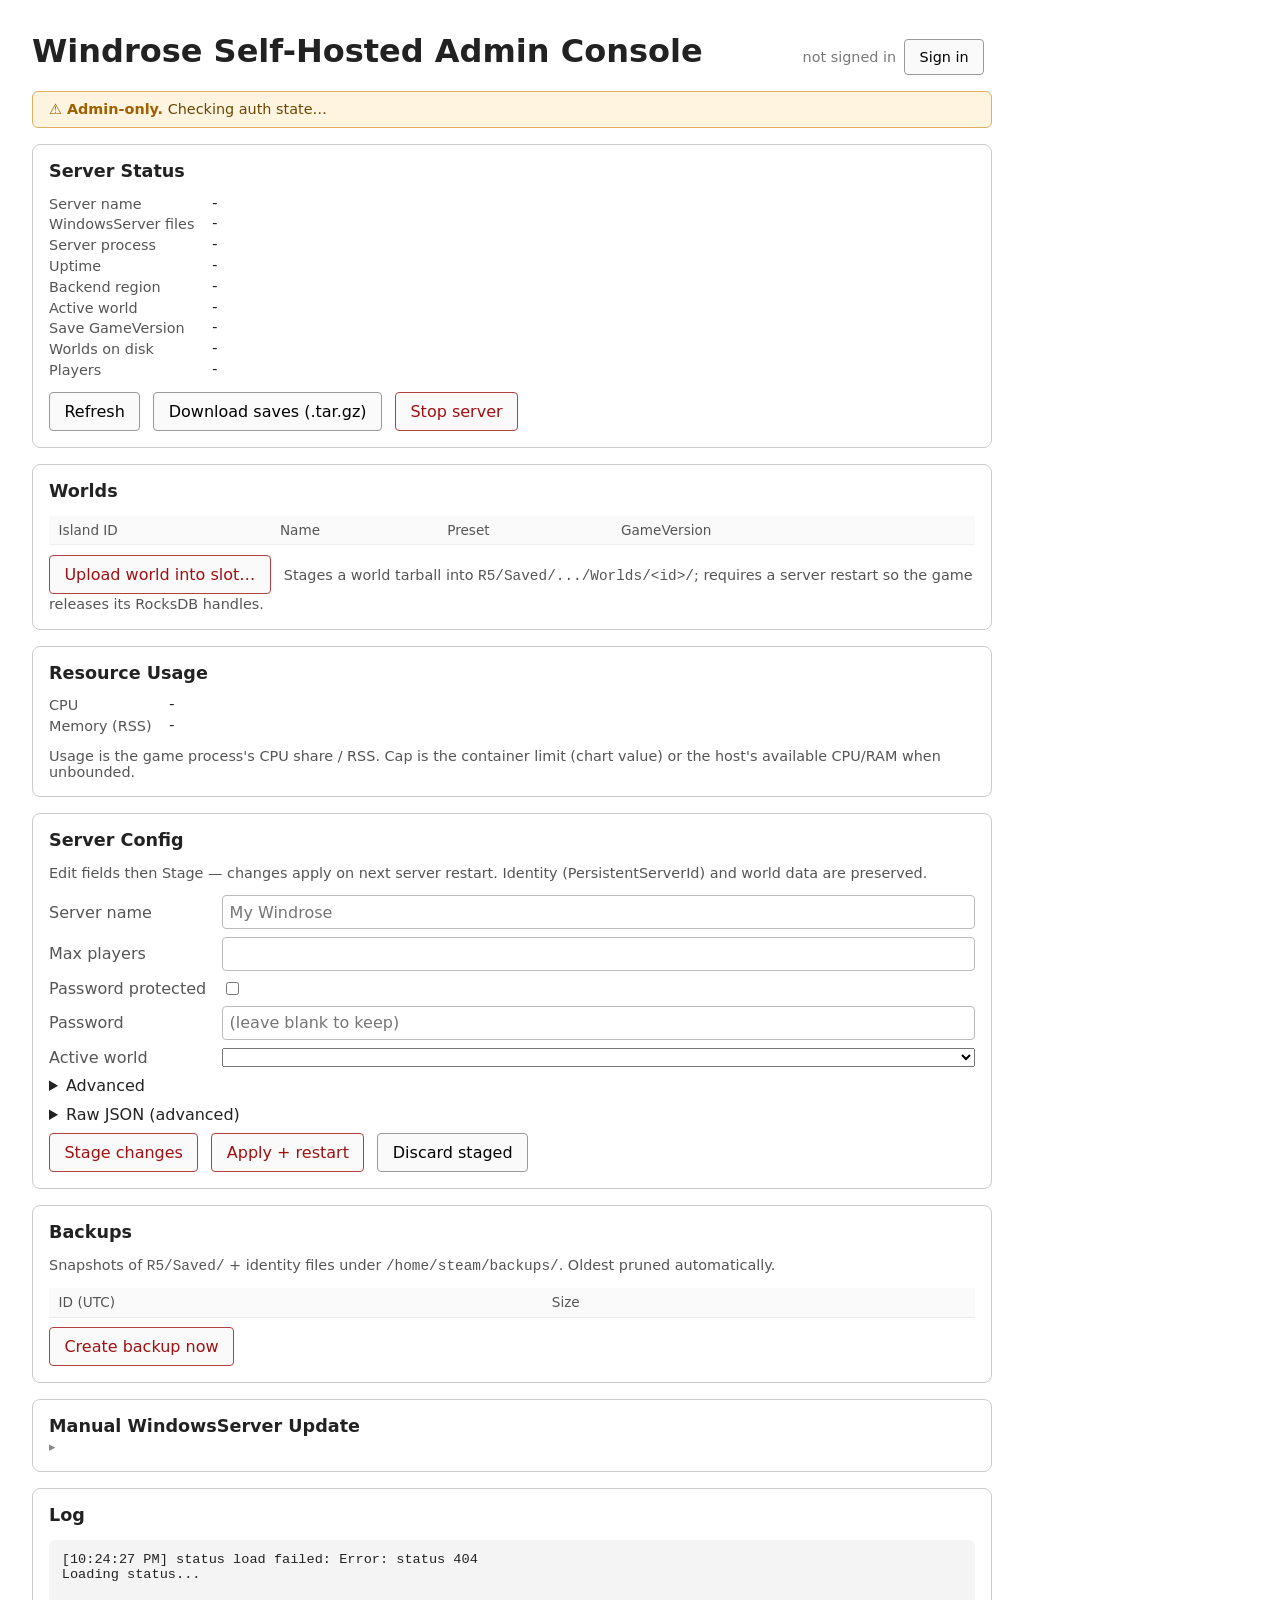
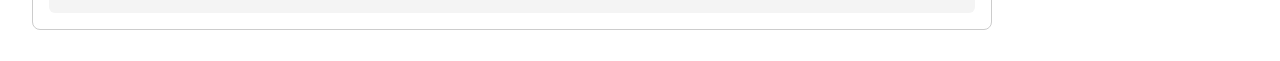
==== image/ui/index.html @ ce3bf8a3 "Initial commit: Windrose self-hosted deployment bundle Community deployment bundle for running the W" ====
<!doctype html>
<html lang="en">
  <head>
    <meta charset="utf-8">
    <meta name="viewport" content="width=device-width, initial-scale=1">
    <title>Windrose Self-Hosted Admin Console</title>
    <link rel="stylesheet" href="app.css">
  </head>
  <body>
    <div class="header-row">
      <h1>Windrose Self-Hosted Admin Console <span id="destructiveTag" class="tag locked hidden">read-only</span></h1>
      <div id="authBox" class="auth-box">
        <span id="authState" class="muted">not signed in</span>
        <button id="signInBtn" type="button">Sign in</button>
        <button id="signOutBtn" type="button" class="hidden">Sign out</button>
      </div>
    </div>

    <div id="signInCard" class="card hidden">
      <h2>Sign in</h2>
      <p class="muted">Admin features (config editor, backups, world edits, manual upload, stop server) unlock after a successful sign-in. Leave the username blank; only the password is checked.</p>
      <div class="form-grid">
        <label for="signInPassword">Password</label>
        <div class="field">
          <input id="signInPassword" type="password" autocomplete="current-password">
        </div>
      </div>
      <div class="row">
        <button id="signInSubmit" type="button">Sign in</button>
        <button id="signInCancel" type="button">Cancel</button>
      </div>
      <div id="signInError" class="warn-inline row hidden"></div>
    </div>
    <div id="adminBanner" class="admin-banner">
      <strong id="adminBannerLead">⚠ Admin-only.</strong> <span id="adminBannerText">Checking auth state…</span>
    </div>

    <!-- Invite — top priority once available -->
    <div id="infoCard" class="card hidden">
      <h2>Invite</h2>
      <p>Share this invite code with players. They enter it in the Windrose client to join.</p>
      <div class="row">
        <span id="inviteCode" class="invite-code">...</span>
        <button id="copyInviteBtn" type="button">Copy</button>
      </div>
      <div class="row muted" id="passwordNote"></div>
    </div>

    <!-- Server stats + players -->
    <div class="card">
      <h2>Server Status</h2>
      <dl class="kv">
        <dt>Server name</dt><dd id="kvServerName">-</dd>
        <dt>WindowsServer files</dt><dd id="kvFiles">-</dd>
        <dt>Server process</dt><dd id="kvServer">-</dd>
        <dt>Uptime</dt><dd id="kvUptime">-</dd>
        <dt>Backend region</dt><dd id="kvBackendRegion">-</dd>
        <dt>Active world</dt><dd id="kvWorldId">-</dd>
        <dt>Save GameVersion</dt><dd id="kvSaveVersion">-</dd>
        <dt>Worlds on disk</dt><dd id="kvWorldCount">-</dd>
        <dt>Players</dt><dd id="kvPlayers">-</dd>
      </dl>
      <div class="row">
        <button id="refreshBtn" type="button">Refresh</button>
        <button id="downloadSavesBtn" type="button">Download saves (.tar.gz)</button>
        <button id="stopServerBtn" class="danger" type="button">Stop server</button>
      </div>
    </div>

    <div id="playersCard" class="card hidden">
      <h2>Players</h2>
      <div id="playersEmpty" class="empty-note hidden">No one is currently connected.</div>
      <table id="playersTable">
        <thead><tr><th>#</th><th>Name</th><th>State</th><th>In game</th><th>AccountId</th></tr></thead>
        <tbody id="playersBody"></tbody>
      </table>
    </div>

    <div class="card admin-only">
      <h2>Worlds</h2>
      <div id="worldsEmpty" class="empty-note hidden">No worlds found on disk.</div>
      <table id="worldsTable">
        <thead><tr><th>Island ID</th><th>Name</th><th>Preset</th><th>GameVersion</th><th></th></tr></thead>
        <tbody id="worldsBody"></tbody>
      </table>
      <div class="row">
        <input id="worldUploadFile" type="file" accept=".tar,.tgz,.gz,.zip" class="hidden">
        <button id="worldUploadBtn" class="danger">Upload world into slot…</button>
        <span class="muted">Stages a world tarball into <code>R5/Saved/.../Worlds/&lt;id&gt;/</code>; requires a server restart so the game releases its RocksDB handles.</span>
      </div>
    </div>

    <!-- Resources -->
    <div class="card">
      <h2>Resource Usage</h2>
      <dl class="kv">
        <dt>CPU</dt><dd id="kvCpu">-</dd>
        <dt>Memory (RSS)</dt><dd id="kvMem">-</dd>
      </dl>
      <div class="muted row">Usage is the game process's CPU share / RSS. Cap is the container limit (chart value) or the host's available CPU/RAM when unbounded.</div>
    </div>

    <!-- Server config — form by default, raw JSON on demand -->
    <div class="card admin-only">
      <h2>Server Config <span id="stagedTag" class="tag hidden">pending changes</span></h2>
      <p class="muted">Edit fields then Stage — changes apply on next server restart. Identity (PersistentServerId) and world data are preserved.</p>
      <div id="configDiffBox" class="hidden">
        <p class="muted row"><strong>Staged vs Live diff:</strong> lines added in green, removed in red.</p>
        <div id="configDiff" class="diff"></div>
      </div>
      <div class="form-grid">
        <label for="fServerName">Server name</label>
        <div class="field"><input id="fServerName" type="text" placeholder="My Windrose"></div>

        <label for="fMaxPlayers">Max players</label>
        <div class="field"><input id="fMaxPlayers" type="number" min="1" max="10" step="1"></div>

        <label for="fIsProtected">Password protected</label>
        <div class="field"><input id="fIsProtected" type="checkbox"></div>

        <label for="fPassword">Password</label>
        <div class="field"><input id="fPassword" type="password" placeholder="(leave blank to keep)"></div>

        <label for="fWorldId">Active world</label>
        <div class="field"><select id="fWorldId"></select></div>
      </div>

      <details class="row">
        <summary>Advanced</summary>
        <div class="form-grid row">
          <label for="fP2pAddr">P2pProxyAddress</label>
          <div class="field"><input id="fP2pAddr" type="text" placeholder="auto-detected if empty"></div>

          <label>PersistentServerId</label>
          <div class="field muted"><code id="fPSID">-</code> <span class="muted">read-only — editing would sever the backend island binding</span></div>

          <label>InviteCode</label>
          <div class="field muted"><code id="fInvite">-</code> <span class="muted">read-only — minted by the backend</span></div>
        </div>
      </details>

      <details class="row" id="rawJsonWrapper">
        <summary>Raw JSON (advanced)</summary>
        <p class="muted">Two-way sync: typing here updates the form fields live (and vice versa). Server validates schema on stage. Invalid JSON just stops the sync until you fix it.</p>
        <textarea id="configEditor" spellcheck="false"></textarea>
        <div id="configEditorErrors" class="warn-inline row hidden"></div>
      </details>

      <div class="row">
        <button id="configSaveBtn" class="danger">Stage changes</button>
        <button id="configApplyBtn" class="danger">Apply + restart</button>
        <button id="configRevertBtn" type="button">Discard staged</button>
      </div>
    </div>

    <!-- Per-world editor (appears when a world row's Edit button is clicked) -->
    <div id="worldEditorCard" class="card admin-only hidden">
      <h2>Edit World <span id="worldEditorId" class="tag"></span></h2>
      <p class="muted" id="worldEditorBlurb">Editing a world's <code>WorldDescription.json</code> while the game holds the RocksDB lock is unsafe — stop the server first or edit a non-active world.</p>
      <div class="form-grid">
        <label for="fwName">World name</label>
        <div class="field"><input id="fwName" type="text"></div>

        <label for="fwPreset">Preset</label>
        <div class="field">
          <select id="fwPreset">
            <option>Easy</option><option>Medium</option><option>Hard</option><option>Custom</option>
          </select>
        </div>

        <label>Mob health ×</label>
        <div class="field"><input id="fwMobHealth" type="number" step="0.1" min="0.2" max="5"></div>

        <label>Mob damage ×</label>
        <div class="field"><input id="fwMobDamage" type="number" step="0.1" min="0.2" max="5"></div>

        <label>Ship health ×</label>
        <div class="field"><input id="fwShipHealth" type="number" step="0.1" min="0.4" max="5"></div>

        <label>Ship damage ×</label>
        <div class="field"><input id="fwShipDamage" type="number" step="0.1" min="0.2" max="2.5"></div>

        <label>Boarding difficulty ×</label>
        <div class="field"><input id="fwBoarding" type="number" step="0.1" min="0.2" max="5"></div>

        <label>Shared quests (co-op)</label>
        <div class="field"><input id="fwCoopQuests" type="checkbox"></div>

        <label>Immersive exploration</label>
        <div class="field"><input id="fwEasyExplore" type="checkbox"></div>
      </div>
      <div class="row">
        <button id="worldSaveBtn" class="danger">Save world</button>
        <button id="worldCloseBtn" type="button">Close</button>
      </div>
      <details class="row">
        <summary>Raw JSON</summary>
        <textarea id="worldEditorJson" spellcheck="false"></textarea>
      </details>
    </div>

    <!-- Backups -->
    <div class="card admin-only">
      <h2>Backups</h2>
      <p class="muted">Snapshots of <code>R5/Saved/</code> + identity files under <code>/home/steam/backups/</code>. Oldest pruned automatically.</p>
      <div id="backupsEmpty" class="empty-note hidden">No backups yet.</div>
      <table id="backupsTable">
        <thead><tr><th>ID (UTC)</th><th>Size</th><th></th></tr></thead>
        <tbody id="backupsBody"></tbody>
      </table>
      <div class="row">
        <button id="backupCreateBtn" class="danger">Create backup now</button>
      </div>
    </div>

    <!-- Manual update — advanced, collapsed by default -->
    <details class="card admin-only" id="updateCard">
      <summary><h2><span id="importTitle">Manual WindowsServer Update</span></h2></summary>
      <p id="importBlurb" class="muted">Upload a custom / modded <code>WindowsServer</code> tarball to replace the stock binary SteamCMD pulls from Valve. Useful for running community mods, pinning a specific build, or staging a pre-release binary. The stock online path (<code>serverConfig.source: steamcmd</code>) refreshes from app id 4129620 on every restart — switch to <code>source: files</code> in your values if you want your upload to stick across reboots.</p>
      <p class="muted">Pack command (WSL): <code>tar -czf windrose-server.tgz -C "/mnt/c/Program Files (x86)/Steam/steamapps/common/Windrose/R5/Builds" WindowsServer</code></p>
      <p class="muted">Uploads preserve <code>R5/Saved/</code>, <code>ServerDescription.json</code>, and <code>WorldDescription.json</code>. A timestamped backup snapshot is written automatically.</p>
      <div class="row"><input id="archiveFile" type="file" accept=".tar,.tgz,.gz,.zip,application/gzip,application/x-tar,application/zip"></div>
      <div class="row"><button id="uploadBtn" class="danger">Upload</button></div>
      <div class="row muted" id="restartHint"></div>
    </details>

    <div class="card">
      <h2>Log</h2>
      <div id="status">Loading status...</div>
    </div>

    <script src="app.js" defer></script>
  </body>
</html>
---- image/ui/app.css ----
body { font-family: system-ui, Arial, sans-serif; margin: 2rem; max-width: 60rem; color: #222; }
h1 { margin-top: 0; }
h2 { margin-top: 0; font-size: 1.1rem; display: flex; justify-content: space-between; align-items: center; gap: 0.5rem; }
.card { border: 1px solid #ccc; border-radius: 8px; padding: 1rem; margin-bottom: 1rem; background: #fff; }
details.card > summary { list-style: none; cursor: pointer; }
details.card > summary h2 { margin: 0; }
details.card > summary::-webkit-details-marker { display: none; }
details.card > summary::after { content: "▸"; font-size: 0.8rem; color: #888; margin-left: auto; }
details.card[open] > summary::after { content: "▾"; }
button { padding: 0.55rem 0.9rem; margin-right: 0.5rem; cursor: pointer; border: 1px solid #999; border-radius: 4px; background: #fafafa; font: inherit; }
button:hover:not(:disabled) { background: #f0f0f0; }
button:disabled { opacity: 0.5; cursor: not-allowed; }
button.danger { border-color: #b04040; color: #a01010; }
button.danger:hover:not(:disabled) { background: #fbe8e8; }
button.link { border: none; background: none; padding: 0; color: #2a6fb0; text-decoration: underline; cursor: pointer; font: inherit; }
input[type=file], input[type=text], input[type=number], input[type=password] { padding: 0.4rem; font: inherit; box-sizing: border-box; border: 1px solid #bbb; border-radius: 4px; }
input[type=text], input[type=number], input[type=password], select { width: 100%; }
input[type=checkbox] { width: auto; margin-right: 0.4rem; }
textarea { width: 100%; min-height: 14rem; font-family: ui-monospace, monospace; font-size: 0.85rem; padding: 0.5rem; box-sizing: border-box; }
#status { white-space: pre-wrap; background: #f4f4f4; padding: 0.8rem; border-radius: 6px; min-height: 3rem; font-family: ui-monospace, monospace; font-size: 0.85rem; max-height: 20rem; overflow: auto; }
.row { margin-top: 0.6rem; }
.muted { color: #555; font-size: 0.9rem; }
.invite-code { font: 600 2rem ui-monospace, monospace; letter-spacing: 0.15em; padding: 0.6rem 1rem; background: #f0f8ff; border: 1px solid #b8d4ec; border-radius: 6px; display: inline-block; }
.kv { display: grid; grid-template-columns: max-content 1fr; gap: 0.3rem 1rem; font-size: 0.9rem; }
.kv dt { color: #555; }
.kv dd { margin: 0; font-family: ui-monospace, monospace; }
.hidden { display: none !important; }
.pill-ok { color: #0a7a0a; font-weight: 600; }
.pill-warn { color: #b8860b; font-weight: 600; }
.pill-err { color: #a00; font-weight: 600; }
.tag { display: inline-block; padding: 0.1rem 0.5rem; background: #eee; border-radius: 10px; font-size: 0.8rem; color: #555; }
.tag.locked { background: #fff4e0; color: #8a5a00; border: 1px solid #e0b060; }
table { width: 100%; border-collapse: collapse; font-size: 0.92rem; }
th, td { text-align: left; padding: 0.4rem 0.6rem; border-bottom: 1px solid #eee; vertical-align: middle; }
th { color: #555; font-weight: 500; font-size: 0.85rem; background: #fafafa; }
td.mono { font-family: ui-monospace, monospace; }
.reveal { display: inline-flex; align-items: center; gap: 0.35rem; font-family: ui-monospace, monospace; }
.reveal .mask-dots { letter-spacing: 0.1em; color: #888; }
.reveal button.link { font-family: system-ui, sans-serif; font-size: 0.75rem; }
.admin-banner { background: #fff4e0; border: 1px solid #e0b060; color: #6a4600; border-radius: 6px; padding: 0.6rem 1rem; margin-bottom: 1rem; font-size: 0.9rem; }
.admin-banner strong { color: #a06000; }
.admin-banner.danger { background: #fde8e8; border-color: #c03030; color: #70101a; }
.admin-banner.danger strong { color: #a01010; }
.admin-banner.info   { background: #eaf3fb; border-color: #9cc5e6; color: #14466f; }
.admin-banner.info   strong { color: #1a6aac; }
.pct-bar { display: inline-block; width: 8rem; height: 0.6rem; background: #eee; border-radius: 3px; vertical-align: middle; overflow: hidden; }
.pct-bar > span { display: block; height: 100%; background: #4a90e2; }
.pct-bar.warn > span { background: #d0a020; }
.pct-bar.err > span { background: #c03030; }
.empty-note { color: #777; font-style: italic; padding: 0.4rem 0.6rem; }
.form-grid { display: grid; grid-template-columns: max-content 1fr; gap: 0.5rem 1rem; align-items: center; }
.form-grid > label { color: #555; }
.form-grid > .field { display: flex; gap: 0.5rem; align-items: center; }
.inline-row { display: flex; gap: 0.5rem; align-items: center; }
.warn-inline { color: #8a5a00; background: #fff4e0; border-left: 3px solid #e0b060; padding: 0.3rem 0.6rem; font-size: 0.85rem; border-radius: 3px; }
.diff { font-family: ui-monospace, monospace; font-size: 0.85rem; background: #f8f8f8; border: 1px solid #e0e0e0; border-radius: 4px; padding: 0.5rem; max-height: 20rem; overflow: auto; white-space: pre; }
.diff .add { background: #e6ffed; color: #1a6f2a; display: block; }
.diff .del { background: #ffeef0; color: #a11; display: block; }
.diff .same { color: #666; display: block; }
.header-row { display: flex; justify-content: space-between; align-items: baseline; flex-wrap: wrap; gap: 1rem; margin-bottom: 1rem; }
.header-row h1 { margin: 0; }
.auth-box { display: flex; gap: 0.5rem; align-items: center; font-size: 0.9rem; }
.auth-box .muted { color: #777; }
.auth-box.authed .muted { color: #0a7a0a; }
.admin-only { }  /* marker class; actual hide is via .hidden toggled by JS */
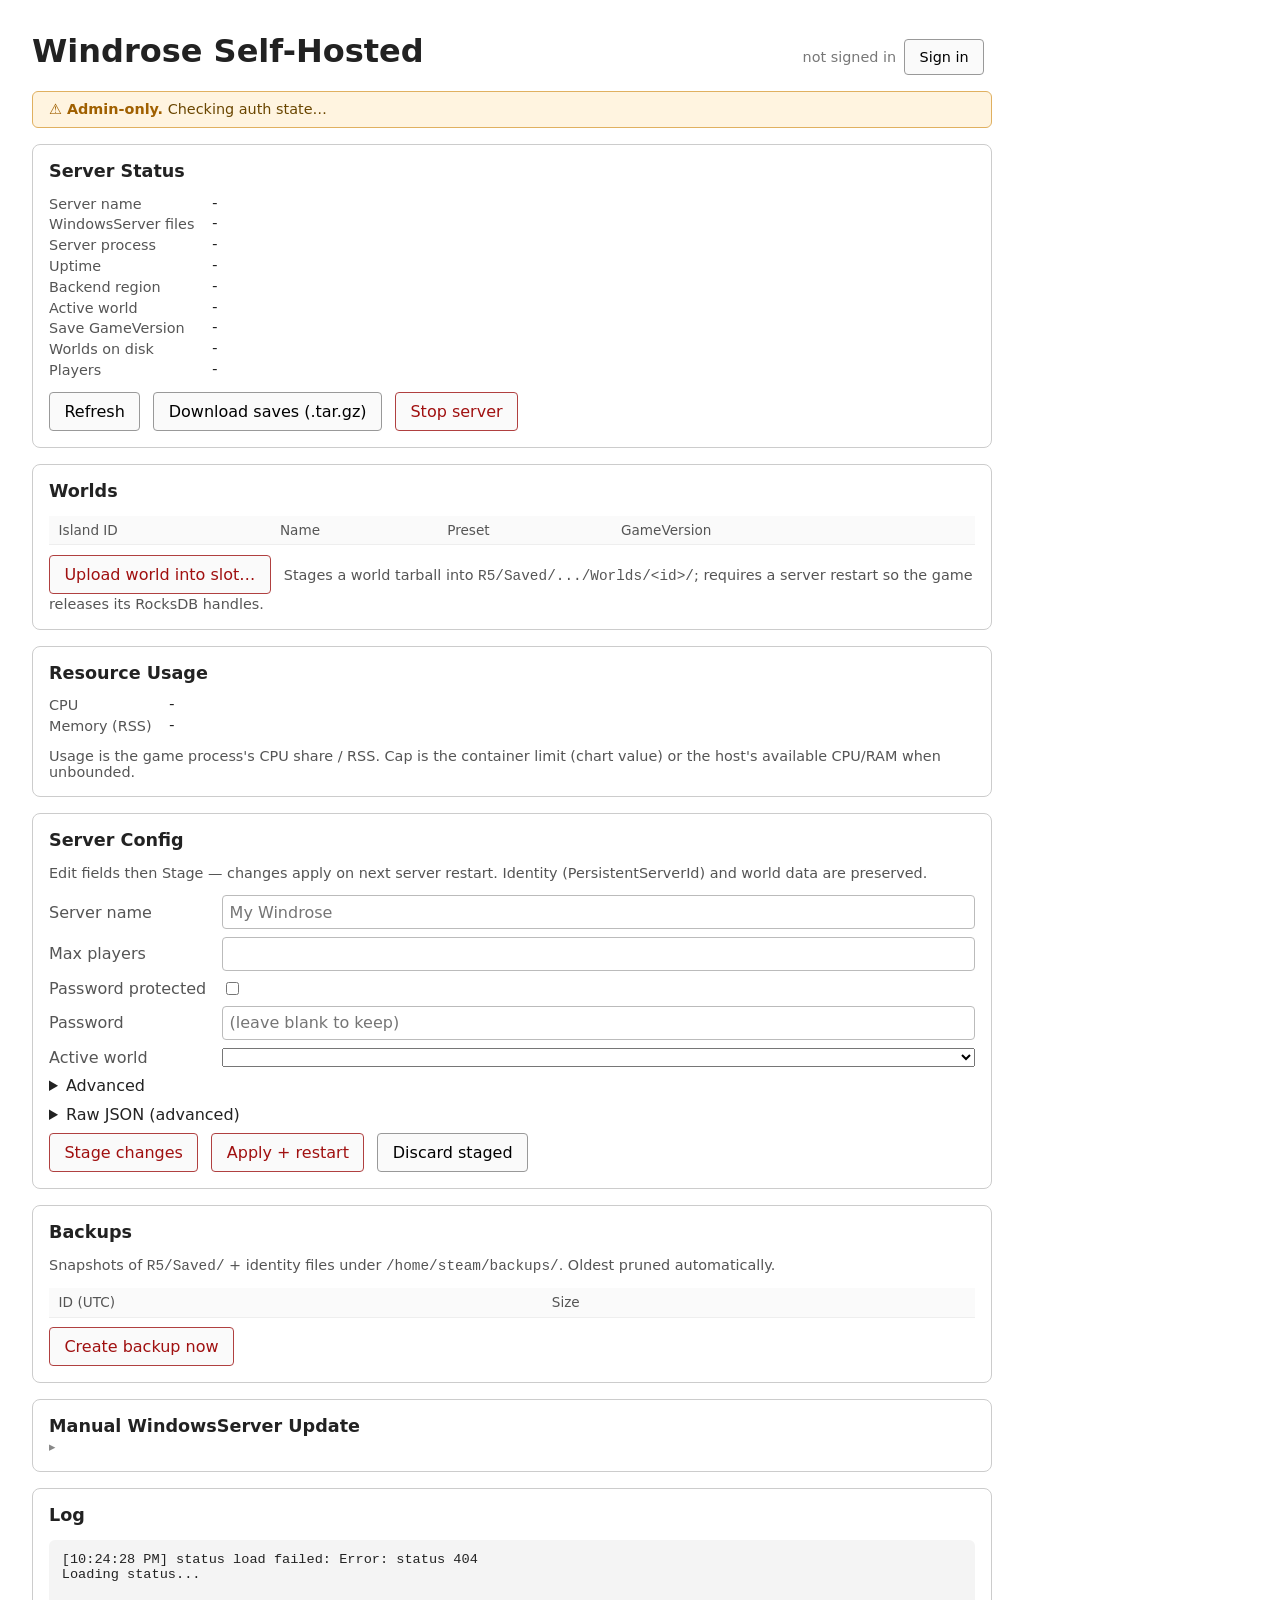
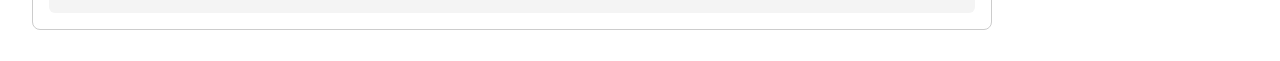
==== commit 62bddec7: "ui: split public view from admin console clearly Three tied fixes the unauth'd page was getting wron" ====
--- a/image/ui/index.html
+++ b/image/ui/index.html
@@ -8,7 +8,7 @@
   </head>
   <body>
     <div class="header-row">
-      <h1>Windrose Self-Hosted Admin Console <span id="destructiveTag" class="tag locked hidden">read-only</span></h1>
+      <h1><span id="appTitle">Windrose Self-Hosted</span> <span id="destructiveTag" class="tag locked hidden">read-only</span></h1>
       <div id="authBox" class="auth-box">
         <span id="authState" class="muted">not signed in</span>
         <button id="signInBtn" type="button">Sign in</button>
@@ -62,8 +62,8 @@
       </dl>
       <div class="row">
         <button id="refreshBtn" type="button">Refresh</button>
-        <button id="downloadSavesBtn" type="button">Download saves (.tar.gz)</button>
-        <button id="stopServerBtn" class="danger" type="button">Stop server</button>
+        <button id="downloadSavesBtn" class="admin-only" type="button">Download saves (.tar.gz)</button>
+        <button id="stopServerBtn" class="danger admin-only" type="button">Stop server</button>
       </div>
     </div>
 
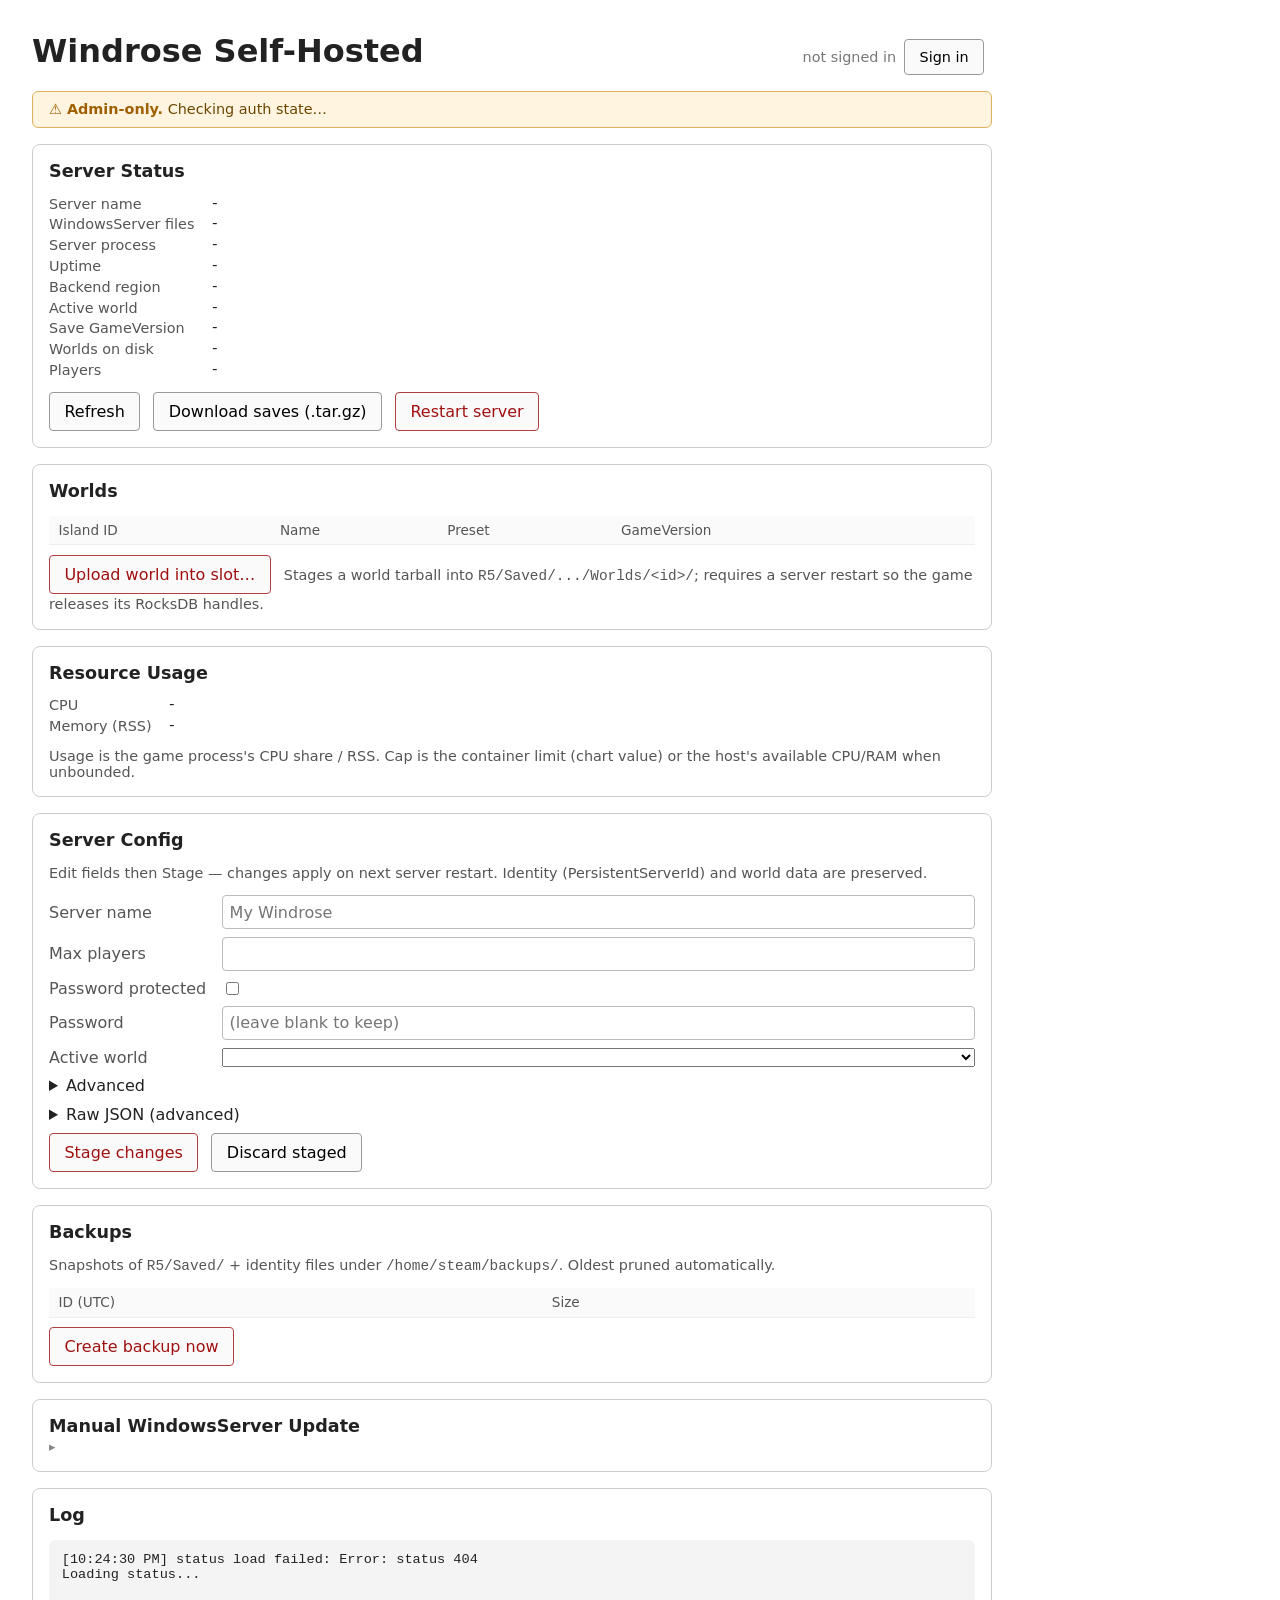
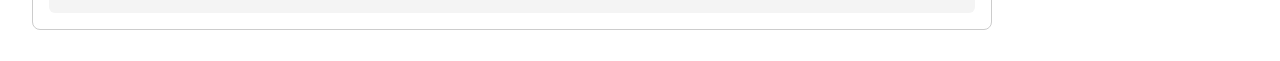
==== commit f4e54f24: "ui: unify staging, dedupe gametag keys, ISO backup stamps Three tied changes.  Staging model is now " ====
--- a/image/ui/index.html
+++ b/image/ui/index.html
@@ -63,7 +63,11 @@
       <div class="row">
         <button id="refreshBtn" type="button">Refresh</button>
         <button id="downloadSavesBtn" class="admin-only" type="button">Download saves (.tar.gz)</button>
-        <button id="stopServerBtn" class="danger admin-only" type="button">Stop server</button>
+        <!-- Single dynamic restart button — label flips to
+             "Apply + restart" when any staged changes exist (server
+             config or per-world). Plain "Restart server" otherwise. -->
+        <button id="restartServerBtn" class="danger admin-only" type="button">Restart server</button>
+        <button id="discardAllStagedBtn" class="admin-only hidden" type="button">Discard all staged</button>
       </div>
     </div>
 
@@ -77,12 +81,70 @@
     </div>
 
     <div class="card admin-only">
-      <h2>Worlds</h2>
+      <h2>Worlds <span id="worldsStagedTag" class="tag hidden">pending changes</span></h2>
       <div id="worldsEmpty" class="empty-note hidden">No worlds found on disk.</div>
       <table id="worldsTable">
         <thead><tr><th>Island ID</th><th>Name</th><th>Preset</th><th>GameVersion</th><th></th></tr></thead>
         <tbody id="worldsBody"></tbody>
       </table>
+
+      <!-- Inline per-world editor. Expands in-place when a row's Edit
+           button is clicked; stages changes to WorldDescription.staged.json
+           (not the live file), leaving the apply+restart swap to the
+           global button at the top of Server Status. -->
+      <div id="worldEditorInline" class="hidden inline-editor">
+        <h3 class="inline-editor-head">
+          Edit <span id="worldEditorId" class="tag"></span>
+          <span id="worldStagedTag" class="tag hidden">staged</span>
+        </h3>
+        <p class="muted" id="worldEditorBlurb">Changes are staged — they apply on the next server restart via <em>Apply + restart</em> up top. Safe to stage even for the active world.</p>
+        <div id="worldConfigDiffBox" class="hidden">
+          <p class="muted row"><strong>Staged vs live diff:</strong> lines added in green, removed in red.</p>
+          <div id="worldConfigDiff" class="diff"></div>
+        </div>
+        <div class="form-grid">
+          <label for="fwName">World name</label>
+          <div class="field"><input id="fwName" type="text"></div>
+
+          <label for="fwPreset">Preset</label>
+          <div class="field">
+            <select id="fwPreset">
+              <option>Easy</option><option>Medium</option><option>Hard</option><option>Custom</option>
+            </select>
+          </div>
+
+          <label>Mob health ×</label>
+          <div class="field"><input id="fwMobHealth" type="number" step="0.1" min="0.2" max="5"></div>
+
+          <label>Mob damage ×</label>
+          <div class="field"><input id="fwMobDamage" type="number" step="0.1" min="0.2" max="5"></div>
+
+          <label>Ship health ×</label>
+          <div class="field"><input id="fwShipHealth" type="number" step="0.1" min="0.4" max="5"></div>
+
+          <label>Ship damage ×</label>
+          <div class="field"><input id="fwShipDamage" type="number" step="0.1" min="0.2" max="2.5"></div>
+
+          <label>Boarding difficulty ×</label>
+          <div class="field"><input id="fwBoarding" type="number" step="0.1" min="0.2" max="5"></div>
+
+          <label>Shared quests (co-op)</label>
+          <div class="field"><input id="fwCoopQuests" type="checkbox"></div>
+
+          <label>Immersive exploration</label>
+          <div class="field"><input id="fwEasyExplore" type="checkbox"></div>
+        </div>
+        <details class="row">
+          <summary>Raw JSON</summary>
+          <textarea id="worldEditorJson" spellcheck="false"></textarea>
+        </details>
+        <div class="row">
+          <button id="worldStageBtn" class="danger">Stage changes</button>
+          <button id="worldDiscardBtn" type="button">Discard this world's staged</button>
+          <button id="worldCloseBtn" type="button">Close</button>
+        </div>
+      </div>
+
       <div class="row">
         <input id="worldUploadFile" type="file" accept=".tar,.tgz,.gz,.zip" class="hidden">
         <button id="worldUploadBtn" class="danger">Upload world into slot…</button>
@@ -148,55 +210,8 @@
 
       <div class="row">
         <button id="configSaveBtn" class="danger">Stage changes</button>
-        <button id="configApplyBtn" class="danger">Apply + restart</button>
         <button id="configRevertBtn" type="button">Discard staged</button>
       </div>
-    </div>
-
-    <!-- Per-world editor (appears when a world row's Edit button is clicked) -->
-    <div id="worldEditorCard" class="card admin-only hidden">
-      <h2>Edit World <span id="worldEditorId" class="tag"></span></h2>
-      <p class="muted" id="worldEditorBlurb">Editing a world's <code>WorldDescription.json</code> while the game holds the RocksDB lock is unsafe — stop the server first or edit a non-active world.</p>
-      <div class="form-grid">
-        <label for="fwName">World name</label>
-        <div class="field"><input id="fwName" type="text"></div>
-
-        <label for="fwPreset">Preset</label>
-        <div class="field">
-          <select id="fwPreset">
-            <option>Easy</option><option>Medium</option><option>Hard</option><option>Custom</option>
-          </select>
-        </div>
-
-        <label>Mob health ×</label>
-        <div class="field"><input id="fwMobHealth" type="number" step="0.1" min="0.2" max="5"></div>
-
-        <label>Mob damage ×</label>
-        <div class="field"><input id="fwMobDamage" type="number" step="0.1" min="0.2" max="5"></div>
-
-        <label>Ship health ×</label>
-        <div class="field"><input id="fwShipHealth" type="number" step="0.1" min="0.4" max="5"></div>
-
-        <label>Ship damage ×</label>
-        <div class="field"><input id="fwShipDamage" type="number" step="0.1" min="0.2" max="2.5"></div>
-
-        <label>Boarding difficulty ×</label>
-        <div class="field"><input id="fwBoarding" type="number" step="0.1" min="0.2" max="5"></div>
-
-        <label>Shared quests (co-op)</label>
-        <div class="field"><input id="fwCoopQuests" type="checkbox"></div>
-
-        <label>Immersive exploration</label>
-        <div class="field"><input id="fwEasyExplore" type="checkbox"></div>
-      </div>
-      <div class="row">
-        <button id="worldSaveBtn" class="danger">Save world</button>
-        <button id="worldCloseBtn" type="button">Close</button>
-      </div>
-      <details class="row">
-        <summary>Raw JSON</summary>
-        <textarea id="worldEditorJson" spellcheck="false"></textarea>
-      </details>
     </div>
 
     <!-- Backups -->
--- a/image/ui/app.css
+++ b/image/ui/app.css
@@ -63,3 +63,5 @@
 .auth-box .muted { color: #777; }
 .auth-box.authed .muted { color: #0a7a0a; }
 .admin-only { }  /* marker class; actual hide is via .hidden toggled by JS */
+.inline-editor { margin-top: 1rem; padding: 1rem; border: 1px dashed #ccc; border-radius: 6px; background: #fafafa; }
+.inline-editor-head { margin: 0 0 0.6rem 0; font-size: 1rem; display: flex; gap: 0.5rem; align-items: center; }
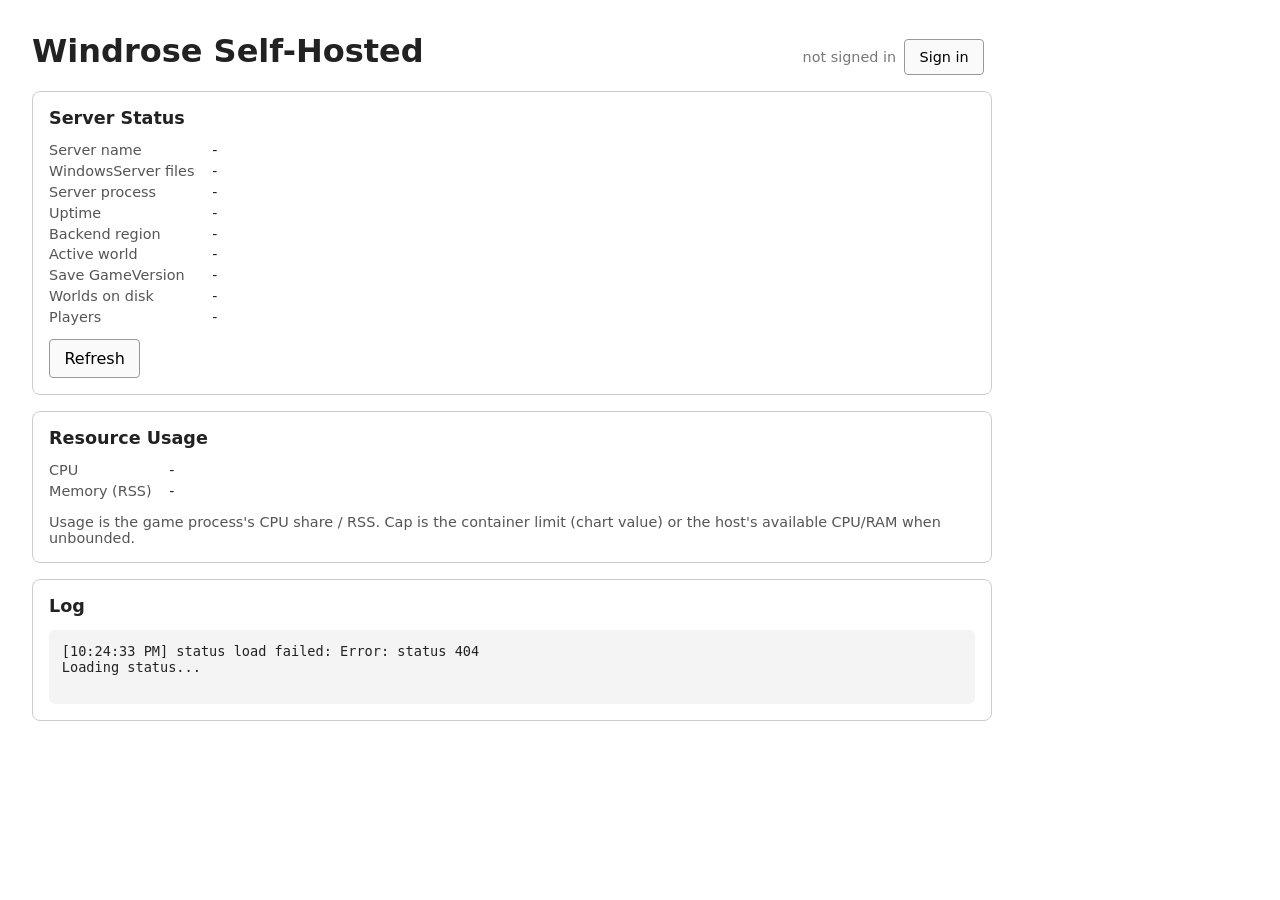
==== commit 0907f9e8: "housekeeping: UI flash-of-admin fix, TODO refresh, CI path cleanup Three tied cleanups.  UI: admin-o" ====
--- a/image/ui/index.html
+++ b/image/ui/index.html
@@ -31,8 +31,12 @@
       </div>
       <div id="signInError" class="warn-inline row hidden"></div>
     </div>
-    <div id="adminBanner" class="admin-banner">
-      <strong id="adminBannerLead">⚠ Admin-only.</strong> <span id="adminBannerText">Checking auth state…</span>
+    <!-- Admin banner + admin-only cards start hidden so the public
+         view renders immediately on load. applyStatus() unhides them
+         once it knows the auth + destructive state — avoids the
+         "flash of admin UI" before the first /api/status returns. -->
+    <div id="adminBanner" class="admin-banner hidden">
+      <strong id="adminBannerLead"></strong> <span id="adminBannerText"></span>
     </div>
 
     <!-- Invite — top priority once available -->
@@ -62,11 +66,11 @@
       </dl>
       <div class="row">
         <button id="refreshBtn" type="button">Refresh</button>
-        <button id="downloadSavesBtn" class="admin-only" type="button">Download saves (.tar.gz)</button>
+        <button id="downloadSavesBtn" class="admin-only hidden" type="button">Download saves (.tar.gz)</button>
         <!-- Single dynamic restart button — label flips to
              "Apply + restart" when any staged changes exist (server
              config or per-world). Plain "Restart server" otherwise. -->
-        <button id="restartServerBtn" class="danger admin-only" type="button">Restart server</button>
+        <button id="restartServerBtn" class="danger admin-only hidden" type="button">Restart server</button>
         <button id="discardAllStagedBtn" class="admin-only hidden" type="button">Discard all staged</button>
       </div>
     </div>
@@ -80,7 +84,7 @@
       </table>
     </div>
 
-    <div class="card admin-only">
+    <div class="card admin-only hidden">
       <h2>Worlds <span id="worldsStagedTag" class="tag hidden">pending changes</span></h2>
       <div id="worldsEmpty" class="empty-note hidden">No worlds found on disk.</div>
       <table id="worldsTable">
@@ -163,7 +167,7 @@
     </div>
 
     <!-- Server config — form by default, raw JSON on demand -->
-    <div class="card admin-only">
+    <div class="card admin-only hidden">
       <h2>Server Config <span id="stagedTag" class="tag hidden">pending changes</span></h2>
       <p class="muted">Edit fields then Stage — changes apply on next server restart. Identity (PersistentServerId) and world data are preserved.</p>
       <div id="configDiffBox" class="hidden">
@@ -215,7 +219,7 @@
     </div>
 
     <!-- Backups -->
-    <div class="card admin-only">
+    <div class="card admin-only hidden">
       <h2>Backups</h2>
       <p class="muted">Snapshots of <code>R5/Saved/</code> + identity files under <code>/home/steam/backups/</code>. Oldest pruned automatically.</p>
       <div id="backupsEmpty" class="empty-note hidden">No backups yet.</div>
@@ -229,7 +233,7 @@
     </div>
 
     <!-- Manual update — advanced, collapsed by default -->
-    <details class="card admin-only" id="updateCard">
+    <details class="card admin-only hidden" id="updateCard">
       <summary><h2><span id="importTitle">Manual WindowsServer Update</span></h2></summary>
       <p id="importBlurb" class="muted">Upload a custom / modded <code>WindowsServer</code> tarball to replace the stock binary SteamCMD pulls from Valve. Useful for running community mods, pinning a specific build, or staging a pre-release binary. The stock online path (<code>serverConfig.source: steamcmd</code>) refreshes from app id 4129620 on every restart — switch to <code>source: files</code> in your values if you want your upload to stick across reboots.</p>
       <p class="muted">Pack command (WSL): <code>tar -czf windrose-server.tgz -C "/mnt/c/Program Files (x86)/Steam/steamapps/common/Windrose/R5/Builds" WindowsServer</code></p>
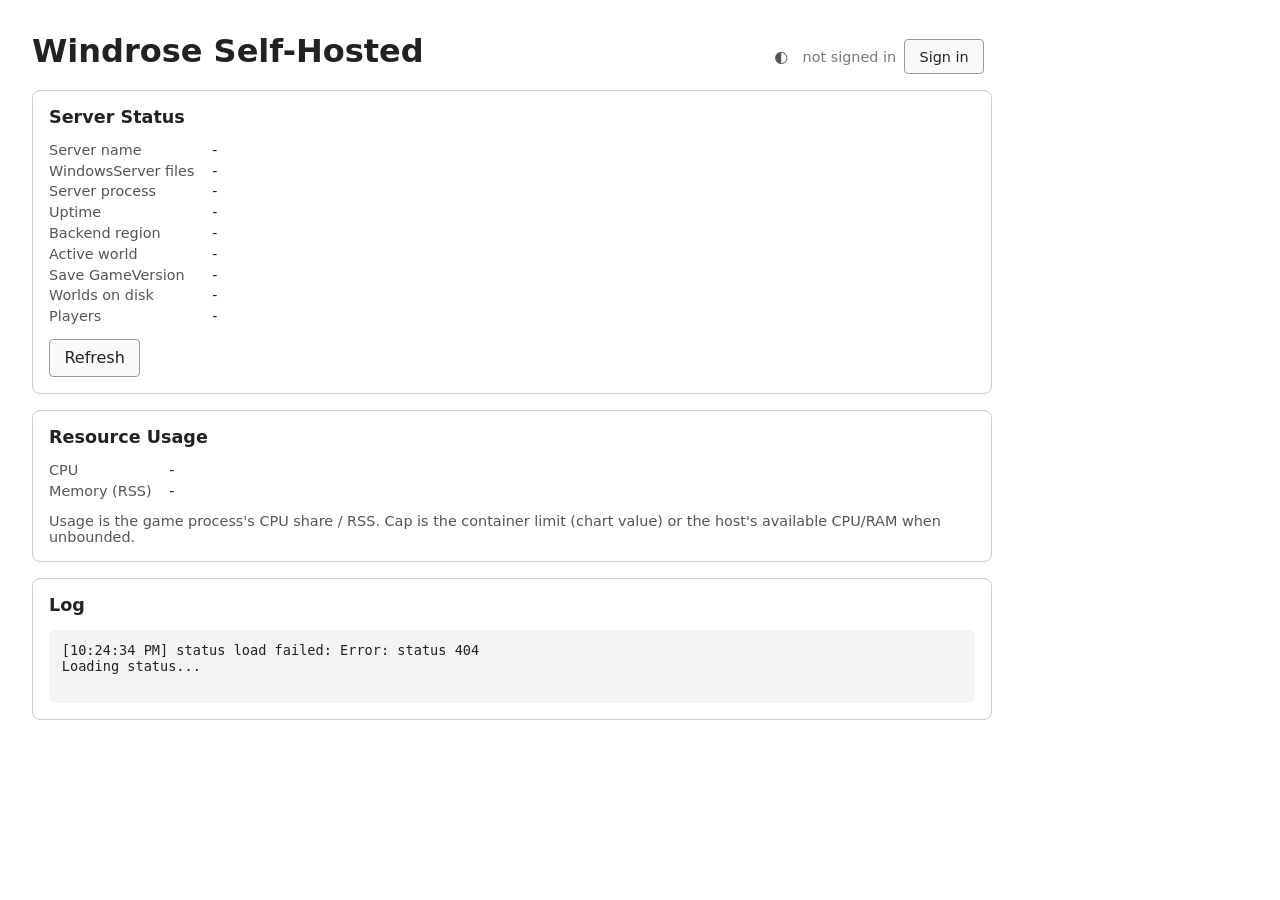
==== commit c5fd9f8b: "ui: dark mode + API reference + webhook/preset/screenshots fixes Bundle of queued UI/doc work.  ui/a" ====
--- a/image/ui/index.html
+++ b/image/ui/index.html
@@ -4,12 +4,25 @@
     <meta charset="utf-8">
     <meta name="viewport" content="width=device-width, initial-scale=1">
     <title>Windrose Self-Hosted Admin Console</title>
+    <script>
+      // Apply stored theme preference BEFORE the stylesheet paints so
+      // there's no flash of the wrong mode. Values: "light" | "dark" |
+      // absent (= follow OS via the stylesheet's prefers-color-scheme
+      // media query).
+      (function() {
+        var t = localStorage.getItem("windrose.theme");
+        if (t === "light" || t === "dark") {
+          document.documentElement.setAttribute("data-theme", t);
+        }
+      })();
+    </script>
     <link rel="stylesheet" href="app.css">
   </head>
   <body>
     <div class="header-row">
       <h1><span id="appTitle">Windrose Self-Hosted</span> <span id="destructiveTag" class="tag locked hidden">read-only</span></h1>
       <div id="authBox" class="auth-box">
+        <button id="themeToggleBtn" class="theme-toggle" type="button" title="Toggle light/dark theme" aria-label="Toggle theme">◐</button>
         <span id="authState" class="muted">not signed in</span>
         <button id="signInBtn" type="button">Sign in</button>
         <button id="signOutBtn" type="button" class="hidden">Sign out</button>
--- a/image/ui/app.css
+++ b/image/ui/app.css
@@ -1,67 +1,237 @@
-body { font-family: system-ui, Arial, sans-serif; margin: 2rem; max-width: 60rem; color: #222; }
+/* Theme variables. Light by default, OS preference via @media, manual
+   override via `<html data-theme="light|dark">` (takes precedence). */
+:root {
+  color-scheme: light dark;
+  --bg: #fff;
+  --text: #222;
+  --text-muted: #555;
+  --text-dim: #777;
+  --link: #2a6fb0;
+  --surface: #fff;
+  --surface-alt: #fafafa;
+  --surface-hover: #f0f0f0;
+  --status-bg: #f4f4f4;
+  --border: #ccc;
+  --border-strong: #999;
+  --border-input: #bbb;
+  --border-subtle: #eee;
+  --danger: #a01010;
+  --danger-border: #b04040;
+  --danger-bg: #fbe8e8;
+  --ok: #0a7a0a;
+  --warn: #b8860b;
+  --err: #a00;
+  --invite-bg: #f0f8ff;
+  --invite-border: #b8d4ec;
+  --tag-bg: #eee;
+  --tag-text: #555;
+  --tag-locked-bg: #fff4e0;
+  --tag-locked-text: #8a5a00;
+  --tag-locked-border: #e0b060;
+  --banner-bg: #fff4e0;
+  --banner-border: #e0b060;
+  --banner-text: #6a4600;
+  --banner-strong: #a06000;
+  --banner-danger-bg: #fde8e8;
+  --banner-danger-border: #c03030;
+  --banner-danger-text: #70101a;
+  --banner-danger-strong: #a01010;
+  --banner-info-bg: #eaf3fb;
+  --banner-info-border: #9cc5e6;
+  --banner-info-text: #14466f;
+  --banner-info-strong: #1a6aac;
+  --pct-track: #eee;
+  --pct-fill: #4a90e2;
+  --pct-warn: #d0a020;
+  --pct-err: #c03030;
+  --diff-bg: #f8f8f8;
+  --diff-border: #e0e0e0;
+  --diff-add-bg: #e6ffed;
+  --diff-add-text: #1a6f2a;
+  --diff-del-bg: #ffeef0;
+  --diff-del-text: #a11;
+  --diff-same-text: #666;
+  --details-marker: #888;
+}
+
+/* Dark-mode palette. Applied when either the OS requests dark (and the
+   user hasn't explicitly set data-theme="light") OR the user explicitly
+   set data-theme="dark". */
+@media (prefers-color-scheme: dark) {
+  :root:not([data-theme="light"]) {
+    --bg: #121417;
+    --text: #e6e8eb;
+    --text-muted: #9aa3b0;
+    --text-dim: #6b7280;
+    --link: #78a9ff;
+    --surface: #1a1d23;
+    --surface-alt: #222630;
+    --surface-hover: #2a2f3b;
+    --status-bg: #0c0e12;
+    --border: #2e3340;
+    --border-strong: #3d4350;
+    --border-input: #3d4350;
+    --border-subtle: #2a2f3b;
+    --danger: #ff8080;
+    --danger-border: #a04040;
+    --danger-bg: #3a1a1a;
+    --ok: #5ece66;
+    --warn: #e0a020;
+    --err: #ff6b6b;
+    --invite-bg: #1a2c3e;
+    --invite-border: #3e6a8a;
+    --tag-bg: #2a2f3b;
+    --tag-text: #9aa3b0;
+    --tag-locked-bg: #3a2a00;
+    --tag-locked-text: #e0c080;
+    --tag-locked-border: #8a6a00;
+    --banner-bg: #3a2a00;
+    --banner-border: #8a6a00;
+    --banner-text: #e0c080;
+    --banner-strong: #f0d080;
+    --banner-danger-bg: #3a1a1a;
+    --banner-danger-border: #a03030;
+    --banner-danger-text: #ff9090;
+    --banner-danger-strong: #ffa0a0;
+    --banner-info-bg: #152a3e;
+    --banner-info-border: #5080b0;
+    --banner-info-text: #a0d0f0;
+    --banner-info-strong: #b0e0ff;
+    --pct-track: #2a2f3b;
+    --pct-fill: #5a9fdd;
+    --pct-warn: #e0a020;
+    --pct-err: #ff6b6b;
+    --diff-bg: #1a1d23;
+    --diff-border: #2e3340;
+    --diff-add-bg: #0a3014;
+    --diff-add-text: #5ece66;
+    --diff-del-bg: #3a1014;
+    --diff-del-text: #ff8888;
+    --diff-same-text: #9aa3b0;
+    --details-marker: #9aa3b0;
+  }
+}
+:root[data-theme="dark"] {
+  --bg: #121417;
+  --text: #e6e8eb;
+  --text-muted: #9aa3b0;
+  --text-dim: #6b7280;
+  --link: #78a9ff;
+  --surface: #1a1d23;
+  --surface-alt: #222630;
+  --surface-hover: #2a2f3b;
+  --status-bg: #0c0e12;
+  --border: #2e3340;
+  --border-strong: #3d4350;
+  --border-input: #3d4350;
+  --border-subtle: #2a2f3b;
+  --danger: #ff8080;
+  --danger-border: #a04040;
+  --danger-bg: #3a1a1a;
+  --ok: #5ece66;
+  --warn: #e0a020;
+  --err: #ff6b6b;
+  --invite-bg: #1a2c3e;
+  --invite-border: #3e6a8a;
+  --tag-bg: #2a2f3b;
+  --tag-text: #9aa3b0;
+  --tag-locked-bg: #3a2a00;
+  --tag-locked-text: #e0c080;
+  --tag-locked-border: #8a6a00;
+  --banner-bg: #3a2a00;
+  --banner-border: #8a6a00;
+  --banner-text: #e0c080;
+  --banner-strong: #f0d080;
+  --banner-danger-bg: #3a1a1a;
+  --banner-danger-border: #a03030;
+  --banner-danger-text: #ff9090;
+  --banner-danger-strong: #ffa0a0;
+  --banner-info-bg: #152a3e;
+  --banner-info-border: #5080b0;
+  --banner-info-text: #a0d0f0;
+  --banner-info-strong: #b0e0ff;
+  --pct-track: #2a2f3b;
+  --pct-fill: #5a9fdd;
+  --pct-warn: #e0a020;
+  --pct-err: #ff6b6b;
+  --diff-bg: #1a1d23;
+  --diff-border: #2e3340;
+  --diff-add-bg: #0a3014;
+  --diff-add-text: #5ece66;
+  --diff-del-bg: #3a1014;
+  --diff-del-text: #ff8888;
+  --diff-same-text: #9aa3b0;
+  --details-marker: #9aa3b0;
+}
+
+body { font-family: system-ui, Arial, sans-serif; margin: 2rem; max-width: 60rem; background: var(--bg); color: var(--text); }
 h1 { margin-top: 0; }
 h2 { margin-top: 0; font-size: 1.1rem; display: flex; justify-content: space-between; align-items: center; gap: 0.5rem; }
-.card { border: 1px solid #ccc; border-radius: 8px; padding: 1rem; margin-bottom: 1rem; background: #fff; }
+.card { border: 1px solid var(--border); border-radius: 8px; padding: 1rem; margin-bottom: 1rem; background: var(--surface); }
 details.card > summary { list-style: none; cursor: pointer; }
 details.card > summary h2 { margin: 0; }
 details.card > summary::-webkit-details-marker { display: none; }
-details.card > summary::after { content: "▸"; font-size: 0.8rem; color: #888; margin-left: auto; }
+details.card > summary::after { content: "▸"; font-size: 0.8rem; color: var(--details-marker); margin-left: auto; }
 details.card[open] > summary::after { content: "▾"; }
-button { padding: 0.55rem 0.9rem; margin-right: 0.5rem; cursor: pointer; border: 1px solid #999; border-radius: 4px; background: #fafafa; font: inherit; }
-button:hover:not(:disabled) { background: #f0f0f0; }
+button { padding: 0.55rem 0.9rem; margin-right: 0.5rem; cursor: pointer; border: 1px solid var(--border-strong); border-radius: 4px; background: var(--surface-alt); color: var(--text); font: inherit; }
+button:hover:not(:disabled) { background: var(--surface-hover); }
 button:disabled { opacity: 0.5; cursor: not-allowed; }
-button.danger { border-color: #b04040; color: #a01010; }
-button.danger:hover:not(:disabled) { background: #fbe8e8; }
-button.link { border: none; background: none; padding: 0; color: #2a6fb0; text-decoration: underline; cursor: pointer; font: inherit; }
-input[type=file], input[type=text], input[type=number], input[type=password] { padding: 0.4rem; font: inherit; box-sizing: border-box; border: 1px solid #bbb; border-radius: 4px; }
+button.danger { border-color: var(--danger-border); color: var(--danger); }
+button.danger:hover:not(:disabled) { background: var(--danger-bg); }
+button.link { border: none; background: none; padding: 0; color: var(--link); text-decoration: underline; cursor: pointer; font: inherit; }
+input[type=file], input[type=text], input[type=number], input[type=password] { padding: 0.4rem; font: inherit; box-sizing: border-box; border: 1px solid var(--border-input); border-radius: 4px; background: var(--surface); color: var(--text); }
 input[type=text], input[type=number], input[type=password], select { width: 100%; }
+select { background: var(--surface); color: var(--text); border: 1px solid var(--border-input); border-radius: 4px; padding: 0.4rem; }
 input[type=checkbox] { width: auto; margin-right: 0.4rem; }
-textarea { width: 100%; min-height: 14rem; font-family: ui-monospace, monospace; font-size: 0.85rem; padding: 0.5rem; box-sizing: border-box; }
-#status { white-space: pre-wrap; background: #f4f4f4; padding: 0.8rem; border-radius: 6px; min-height: 3rem; font-family: ui-monospace, monospace; font-size: 0.85rem; max-height: 20rem; overflow: auto; }
+textarea { width: 100%; min-height: 14rem; font-family: ui-monospace, monospace; font-size: 0.85rem; padding: 0.5rem; box-sizing: border-box; background: var(--surface); color: var(--text); border: 1px solid var(--border-input); border-radius: 4px; }
+#status { white-space: pre-wrap; background: var(--status-bg); color: var(--text); padding: 0.8rem; border-radius: 6px; min-height: 3rem; font-family: ui-monospace, monospace; font-size: 0.85rem; max-height: 20rem; overflow: auto; }
 .row { margin-top: 0.6rem; }
-.muted { color: #555; font-size: 0.9rem; }
-.invite-code { font: 600 2rem ui-monospace, monospace; letter-spacing: 0.15em; padding: 0.6rem 1rem; background: #f0f8ff; border: 1px solid #b8d4ec; border-radius: 6px; display: inline-block; }
+.muted { color: var(--text-muted); font-size: 0.9rem; }
+.invite-code { font: 600 2rem ui-monospace, monospace; letter-spacing: 0.15em; padding: 0.6rem 1rem; background: var(--invite-bg); border: 1px solid var(--invite-border); border-radius: 6px; display: inline-block; color: var(--text); }
 .kv { display: grid; grid-template-columns: max-content 1fr; gap: 0.3rem 1rem; font-size: 0.9rem; }
-.kv dt { color: #555; }
+.kv dt { color: var(--text-muted); }
 .kv dd { margin: 0; font-family: ui-monospace, monospace; }
 .hidden { display: none !important; }
-.pill-ok { color: #0a7a0a; font-weight: 600; }
-.pill-warn { color: #b8860b; font-weight: 600; }
-.pill-err { color: #a00; font-weight: 600; }
-.tag { display: inline-block; padding: 0.1rem 0.5rem; background: #eee; border-radius: 10px; font-size: 0.8rem; color: #555; }
-.tag.locked { background: #fff4e0; color: #8a5a00; border: 1px solid #e0b060; }
+.pill-ok { color: var(--ok); font-weight: 600; }
+.pill-warn { color: var(--warn); font-weight: 600; }
+.pill-err { color: var(--err); font-weight: 600; }
+.tag { display: inline-block; padding: 0.1rem 0.5rem; background: var(--tag-bg); border-radius: 10px; font-size: 0.8rem; color: var(--tag-text); }
+.tag.locked { background: var(--tag-locked-bg); color: var(--tag-locked-text); border: 1px solid var(--tag-locked-border); }
 table { width: 100%; border-collapse: collapse; font-size: 0.92rem; }
-th, td { text-align: left; padding: 0.4rem 0.6rem; border-bottom: 1px solid #eee; vertical-align: middle; }
-th { color: #555; font-weight: 500; font-size: 0.85rem; background: #fafafa; }
+th, td { text-align: left; padding: 0.4rem 0.6rem; border-bottom: 1px solid var(--border-subtle); vertical-align: middle; }
+th { color: var(--text-muted); font-weight: 500; font-size: 0.85rem; background: var(--surface-alt); }
 td.mono { font-family: ui-monospace, monospace; }
 .reveal { display: inline-flex; align-items: center; gap: 0.35rem; font-family: ui-monospace, monospace; }
-.reveal .mask-dots { letter-spacing: 0.1em; color: #888; }
+.reveal .mask-dots { letter-spacing: 0.1em; color: var(--text-dim); }
 .reveal button.link { font-family: system-ui, sans-serif; font-size: 0.75rem; }
-.admin-banner { background: #fff4e0; border: 1px solid #e0b060; color: #6a4600; border-radius: 6px; padding: 0.6rem 1rem; margin-bottom: 1rem; font-size: 0.9rem; }
-.admin-banner strong { color: #a06000; }
-.admin-banner.danger { background: #fde8e8; border-color: #c03030; color: #70101a; }
-.admin-banner.danger strong { color: #a01010; }
-.admin-banner.info   { background: #eaf3fb; border-color: #9cc5e6; color: #14466f; }
-.admin-banner.info   strong { color: #1a6aac; }
-.pct-bar { display: inline-block; width: 8rem; height: 0.6rem; background: #eee; border-radius: 3px; vertical-align: middle; overflow: hidden; }
-.pct-bar > span { display: block; height: 100%; background: #4a90e2; }
-.pct-bar.warn > span { background: #d0a020; }
-.pct-bar.err > span { background: #c03030; }
-.empty-note { color: #777; font-style: italic; padding: 0.4rem 0.6rem; }
+.admin-banner { background: var(--banner-bg); border: 1px solid var(--banner-border); color: var(--banner-text); border-radius: 6px; padding: 0.6rem 1rem; margin-bottom: 1rem; font-size: 0.9rem; }
+.admin-banner strong { color: var(--banner-strong); }
+.admin-banner.danger { background: var(--banner-danger-bg); border-color: var(--banner-danger-border); color: var(--banner-danger-text); }
+.admin-banner.danger strong { color: var(--banner-danger-strong); }
+.admin-banner.info   { background: var(--banner-info-bg); border-color: var(--banner-info-border); color: var(--banner-info-text); }
+.admin-banner.info   strong { color: var(--banner-info-strong); }
+.pct-bar { display: inline-block; width: 8rem; height: 0.6rem; background: var(--pct-track); border-radius: 3px; vertical-align: middle; overflow: hidden; }
+.pct-bar > span { display: block; height: 100%; background: var(--pct-fill); }
+.pct-bar.warn > span { background: var(--pct-warn); }
+.pct-bar.err > span { background: var(--pct-err); }
+.empty-note { color: var(--text-dim); font-style: italic; padding: 0.4rem 0.6rem; }
 .form-grid { display: grid; grid-template-columns: max-content 1fr; gap: 0.5rem 1rem; align-items: center; }
-.form-grid > label { color: #555; }
+.form-grid > label { color: var(--text-muted); }
 .form-grid > .field { display: flex; gap: 0.5rem; align-items: center; }
 .inline-row { display: flex; gap: 0.5rem; align-items: center; }
-.warn-inline { color: #8a5a00; background: #fff4e0; border-left: 3px solid #e0b060; padding: 0.3rem 0.6rem; font-size: 0.85rem; border-radius: 3px; }
-.diff { font-family: ui-monospace, monospace; font-size: 0.85rem; background: #f8f8f8; border: 1px solid #e0e0e0; border-radius: 4px; padding: 0.5rem; max-height: 20rem; overflow: auto; white-space: pre; }
-.diff .add { background: #e6ffed; color: #1a6f2a; display: block; }
-.diff .del { background: #ffeef0; color: #a11; display: block; }
-.diff .same { color: #666; display: block; }
+.warn-inline { color: var(--banner-text); background: var(--banner-bg); border-left: 3px solid var(--banner-border); padding: 0.3rem 0.6rem; font-size: 0.85rem; border-radius: 3px; }
+.diff { font-family: ui-monospace, monospace; font-size: 0.85rem; background: var(--diff-bg); border: 1px solid var(--diff-border); border-radius: 4px; padding: 0.5rem; max-height: 20rem; overflow: auto; white-space: pre; color: var(--text); }
+.diff .add { background: var(--diff-add-bg); color: var(--diff-add-text); display: block; }
+.diff .del { background: var(--diff-del-bg); color: var(--diff-del-text); display: block; }
+.diff .same { color: var(--diff-same-text); display: block; }
 .header-row { display: flex; justify-content: space-between; align-items: baseline; flex-wrap: wrap; gap: 1rem; margin-bottom: 1rem; }
 .header-row h1 { margin: 0; }
 .auth-box { display: flex; gap: 0.5rem; align-items: center; font-size: 0.9rem; }
-.auth-box .muted { color: #777; }
-.auth-box.authed .muted { color: #0a7a0a; }
+.auth-box .muted { color: var(--text-dim); }
+.auth-box.authed .muted { color: var(--ok); }
 .admin-only { }  /* marker class; actual hide is via .hidden toggled by JS */
-.inline-editor { margin-top: 1rem; padding: 1rem; border: 1px dashed #ccc; border-radius: 6px; background: #fafafa; }
+.inline-editor { margin-top: 1rem; padding: 1rem; border: 1px dashed var(--border); border-radius: 6px; background: var(--surface-alt); }
 .inline-editor-head { margin: 0 0 0.6rem 0; font-size: 1rem; display: flex; gap: 0.5rem; align-items: center; }
+/* Theme toggle button — compact, no border, just the icon. */
+.theme-toggle { border: none; background: none; padding: 0 0.4rem; font-size: 1rem; cursor: pointer; color: var(--text-muted); margin-right: 0; }
+.theme-toggle:hover:not(:disabled) { background: var(--surface-hover); border-radius: 4px; }
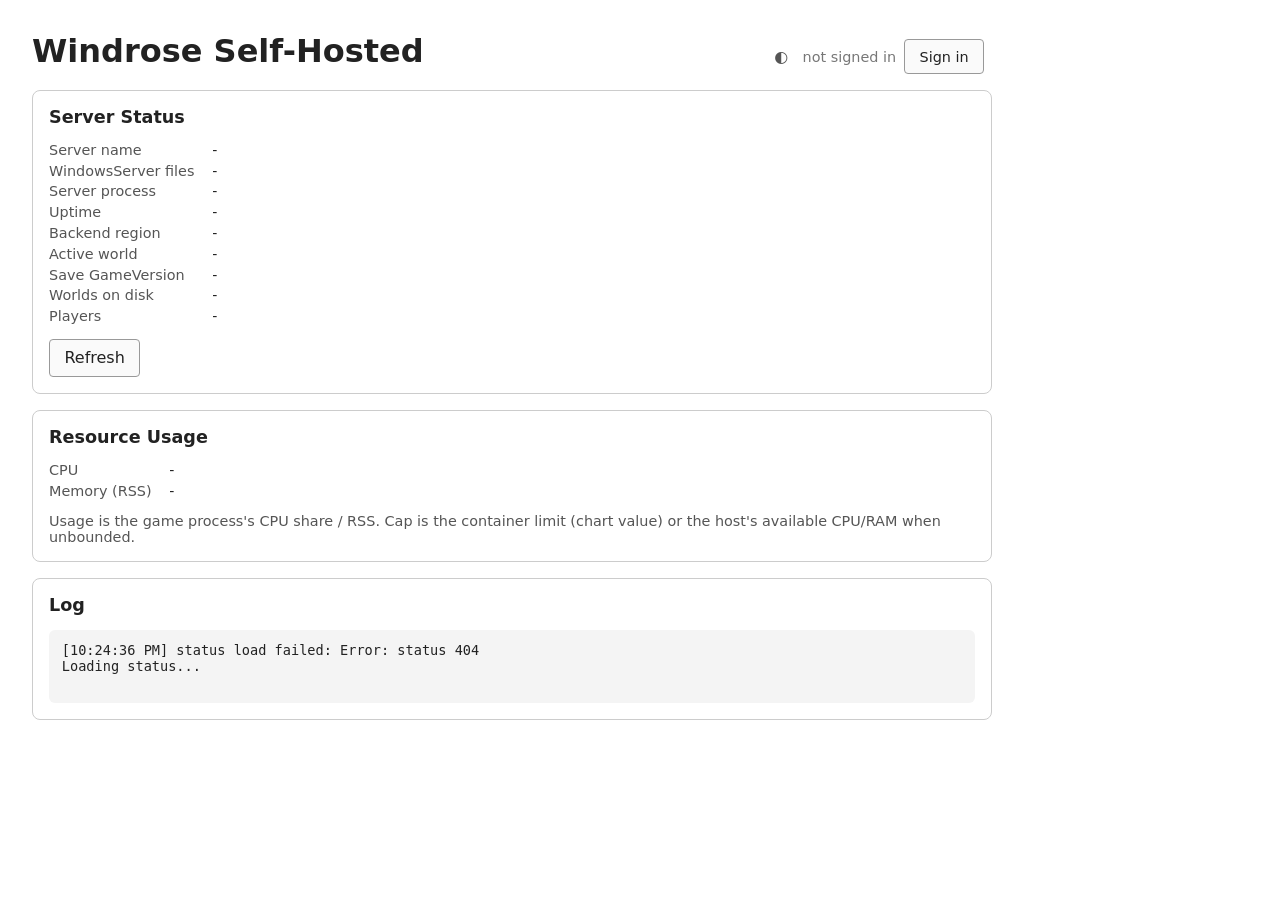
==== commit aa545b51: "idle-cpu: UI toggle card + --print-state for the patch script UI changes: - New admin-only card "Idl" ====
--- a/image/ui/index.html
+++ b/image/ui/index.html
@@ -245,6 +245,25 @@
       </div>
     </div>
 
+    <div class="card admin-only hidden" id="idlePatchCard">
+      <h2>Idle CPU patch</h2>
+      <p class="muted">Community binary patch that throttles the Boost.Asio drain-loop spin in <code>socket_select_interrupter::reset()</code>. Drops idle CPU from ~200% to ~5% on a canary. Applied by the entrypoint on next container restart when enabled; revertable byte-for-byte. <strong>See <a href="https://github.com/shipstuff/windrose-self-hosted/blob/main/tools/patch-idle-cpu.py#L24" target="_blank" rel="noopener">the script docstring</a> for disclaimer and derivation details.</strong></p>
+      <dl class="kv">
+        <dt>Binary state</dt><dd id="ipBinaryState">-</dd>
+        <dt>Binary MD5</dt><dd id="ipBinaryMd5" class="mono">-</dd>
+        <dt>Configured via env</dt><dd id="ipEnvRequested">-</dd>
+        <dt>UI override</dt><dd id="ipOverride">-</dd>
+        <dt>Effective on next restart</dt><dd id="ipEffective">-</dd>
+      </dl>
+      <div id="ipNeedsRestart" class="warn-inline row hidden">Binary state will change on next game-container restart.</div>
+      <div class="row">
+        <button id="ipEnableBtn" class="danger" type="button">Force enable</button>
+        <button id="ipDisableBtn" class="danger" type="button">Force disable</button>
+        <button id="ipAutoBtn" type="button">Follow env (clear override)</button>
+        <button id="ipApplyRestartBtn" class="danger hidden" type="button">Apply + restart game</button>
+      </div>
+    </div>
+
     <!-- Manual update — advanced, collapsed by default -->
     <details class="card admin-only hidden" id="updateCard">
       <summary><h2><span id="importTitle">Manual WindowsServer Update</span></h2></summary>
